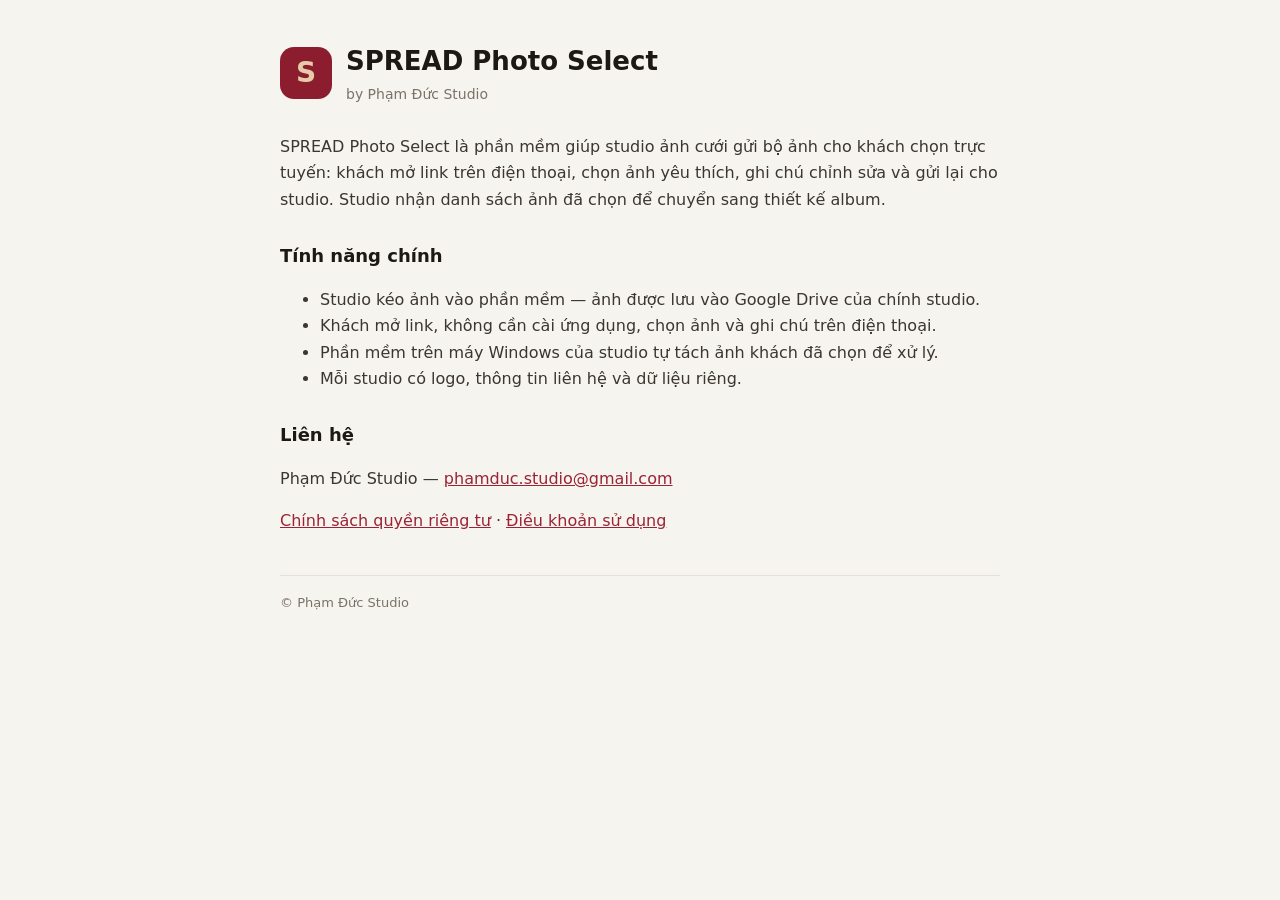
==== index.html @ f50defa5 "Trang giới thiệu, chính sách quyền riêng tư, điều khoản — SPREAD Photo Select" ====
<!doctype html><html lang="vi"><head><meta charset="utf-8"><meta name="viewport" content="width=device-width,initial-scale=1">
<title>SPREAD Photo Select — by Phạm Đức Studio</title><link rel="stylesheet" href="style.css"></head><body><main>
<header><div class="mk">S</div><div><h1>SPREAD Photo Select</h1><div class="sub">by Phạm Đức Studio</div></div></header>
<p>SPREAD Photo Select là phần mềm giúp studio ảnh cưới gửi bộ ảnh cho khách chọn trực tuyến: khách mở link trên điện thoại, chọn ảnh yêu thích, ghi chú chỉnh sửa và gửi lại cho studio. Studio nhận danh sách ảnh đã chọn để chuyển sang thiết kế album.</p>
<h2>Tính năng chính</h2>
<ul><li>Studio kéo ảnh vào phần mềm — ảnh được lưu vào Google Drive của chính studio.</li>
<li>Khách mở link, không cần cài ứng dụng, chọn ảnh và ghi chú trên điện thoại.</li>
<li>Phần mềm trên máy Windows của studio tự tách ảnh khách đã chọn để xử lý.</li>
<li>Mỗi studio có logo, thông tin liên hệ và dữ liệu riêng.</li></ul>
<h2>Liên hệ</h2><p>Phạm Đức Studio — <a href="mailto:phamduc.studio@gmail.com">phamduc.studio@gmail.com</a></p>
<p><a href="privacy.html">Chính sách quyền riêng tư</a> · <a href="terms.html">Điều khoản sử dụng</a></p>
<footer>© Phạm Đức Studio</footer></main></body></html>
---- style.css ----
body{font:16px/1.65 system-ui,-apple-system,"Segoe UI",Roboto,Arial,sans-serif;color:#1c1915;background:#f6f4ef;margin:0}
main{max-width:720px;margin:0 auto;padding:40px 20px 80px}
header{display:flex;align-items:center;gap:14px;margin-bottom:28px}
.mk{width:52px;height:52px;border-radius:14px;background:#8c1d2f;display:grid;place-items:center;color:#e6cba8;font-size:28px;font-weight:700}
h1{font-size:26px;margin:0}h2{font-size:18px;margin:28px 0 8px}p,li{color:#3b362f}a{color:#9b2335}
.sub{color:#7a7268;font-size:14px}footer{margin-top:40px;padding-top:16px;border-top:1px solid #e6e0d6;color:#7a7268;font-size:13px}
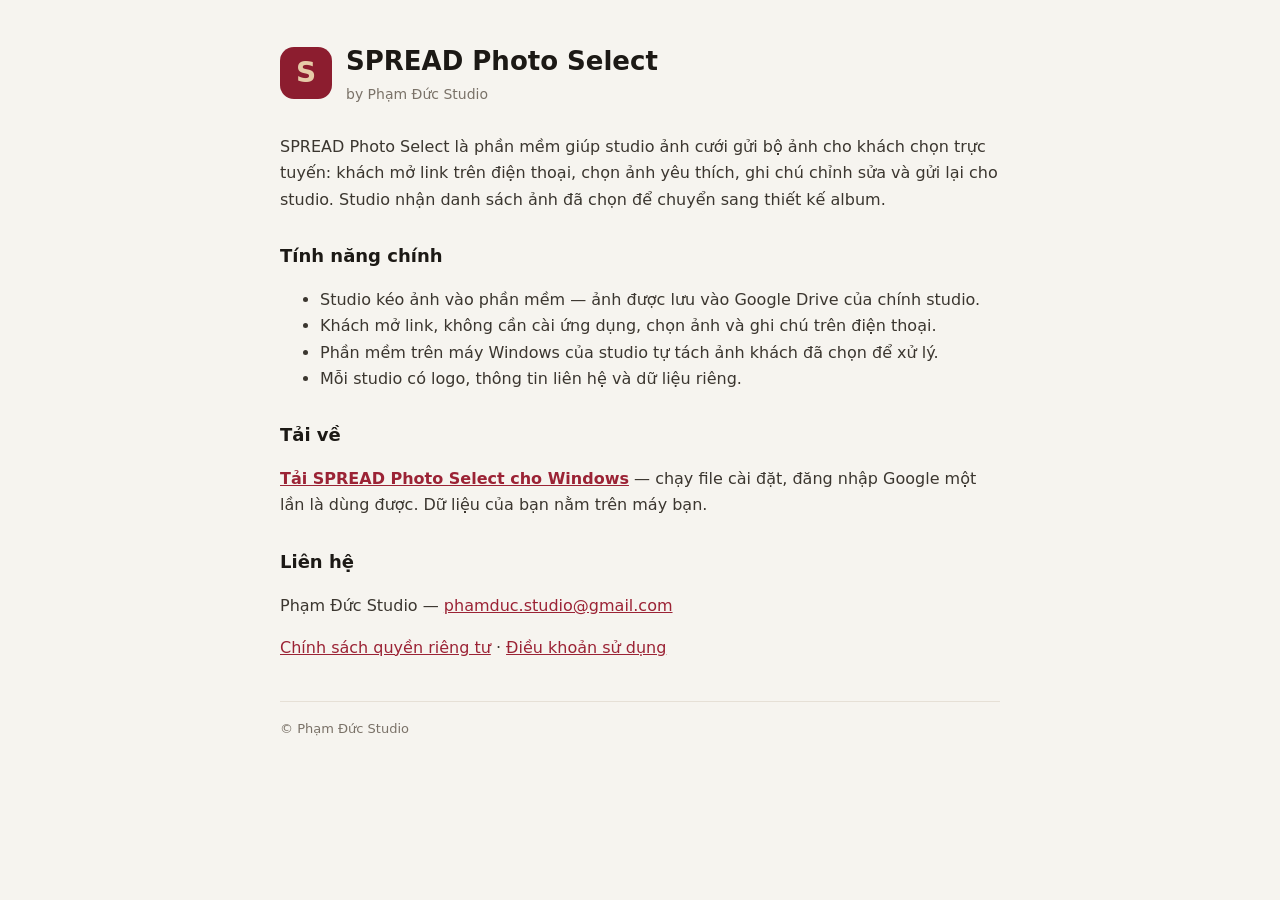
==== commit ab7b9bae: "latest.json cho kiểm tra cập nhật + nút tải về" ====
--- a/index.html
+++ b/index.html
@@ -7,6 +7,7 @@
 <li>Khách mở link, không cần cài ứng dụng, chọn ảnh và ghi chú trên điện thoại.</li>
 <li>Phần mềm trên máy Windows của studio tự tách ảnh khách đã chọn để xử lý.</li>
 <li>Mỗi studio có logo, thông tin liên hệ và dữ liệu riêng.</li></ul>
+<h2>Tải về</h2><p><a href="https://github.com/phamducstudio-creator/spread-photo-select-info/releases/latest"><b>Tải SPREAD Photo Select cho Windows</b></a> — chạy file cài đặt, đăng nhập Google một lần là dùng được. Dữ liệu của bạn nằm trên máy bạn.</p>
 <h2>Liên hệ</h2><p>Phạm Đức Studio — <a href="mailto:phamduc.studio@gmail.com">phamduc.studio@gmail.com</a></p>
 <p><a href="privacy.html">Chính sách quyền riêng tư</a> · <a href="terms.html">Điều khoản sử dụng</a></p>
 <footer>© Phạm Đức Studio</footer></main></body></html>
